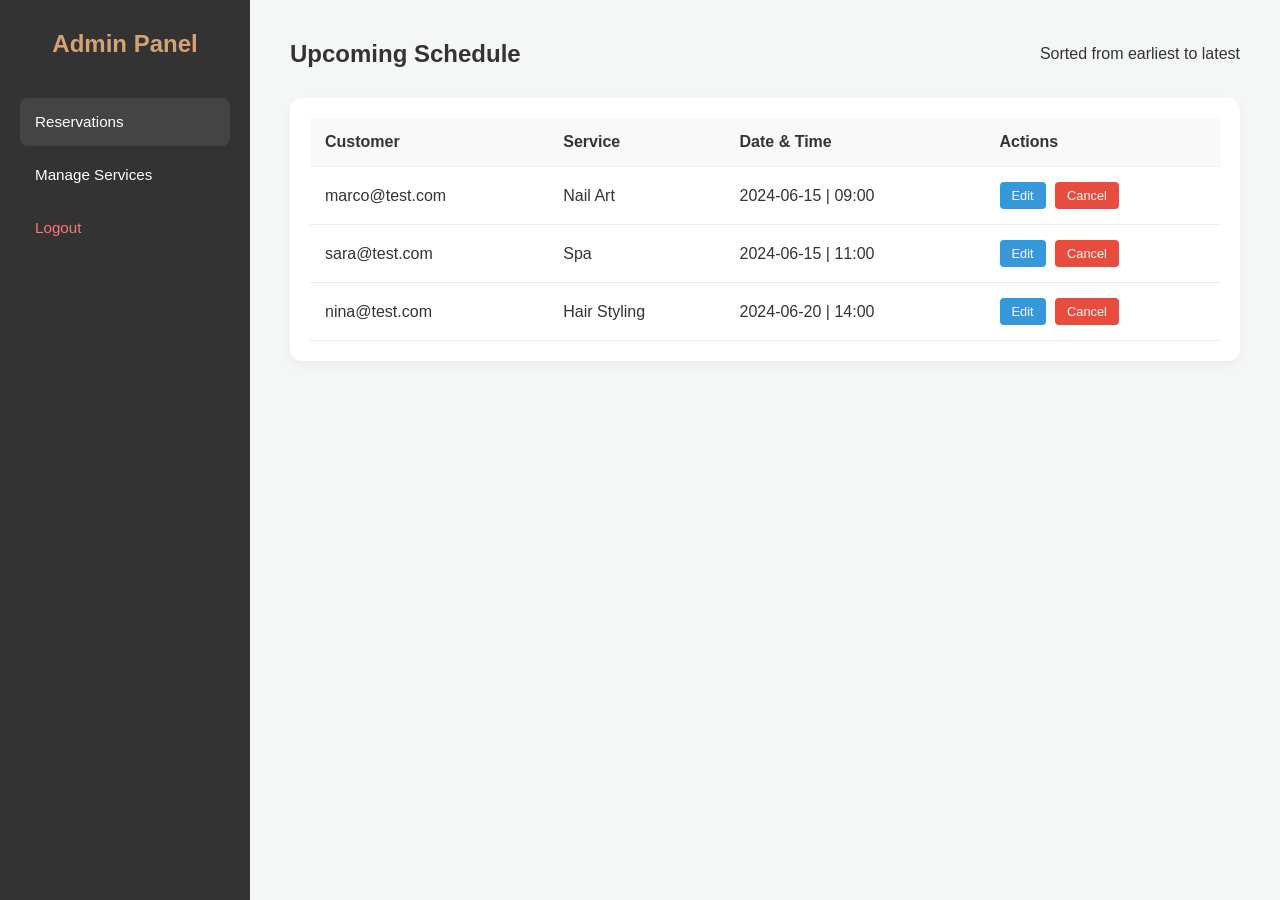
==== frontend/pages/dashboard-admin.html @ 63ba77f2 "first demo of the project" ====
<!DOCTYPE html>
<html lang="en">
<head>
    <meta charset="UTF-8">
    <meta name="viewport" content="width=device-width, initial-scale=1.0">
    <title>Admin Panel | Glow & Relax</title>
    <link rel="stylesheet" href="../css/style.css">
</head>
<body class="admin-body">

    <div class="admin-container">
        <aside class="sidebar">
            <div class="logo">Admin Panel</div>
            <ul class="sidebar-links">
                <li id="link-res" class="active"><a href="#" onclick="showSection('reservations')">Reservations</a></li>
                <li id="link-serv"><a href="#" onclick="showSection('services-manage')">Manage Services</a></li>
                <li><a href="index.html" class="logout-link">Logout</a></li>
            </ul>
        </aside>

        <main class="admin-main">
            
            <section id="reservations-section">
                <header class="admin-header">
                    <h2>Upcoming Schedule</h2>
                    <p>Sorted from earliest to latest</p>
                </header>
                <div class="table-container">
                    <table>
                        <thead>
                            <tr>
                                <th>Customer</th>
                                <th>Service</th>
                                <th>Date & Time</th>
                                <th>Actions</th>
                            </tr>
                        </thead>
                        <tbody id="adminTableBody">
                            </tbody>
                    </table>
                </div>
            </section>

            <section id="services-section" style="display: none;">
                <header class="admin-header">
                    <h2>Manage Services</h2>
                    <button class="add-btn" onclick="openServiceModal()">+ Add New Service</button>
                </header>
                <div class="services-admin-grid" id="adminServicesGrid">
                    </div>
            </section>
        </main>
    </div>

    <div id="adminModal" class="modal">
        <div class="modal-content">
            <span class="close" onclick="closeAdminModal()">&times;</span>
            <h2 id="adminModalTitle">Edit Item</h2>
            <form id="adminEditForm">
                <div id="modalInputs"></div>
                <button type="submit" class="submit-btn">Save Changes</button>
            </form>
        </div>
    </div>

    <script src="../js/main.js"></script>
</body>
</html>
---- frontend/css/style.css ----
* {
    margin: 0;
    padding: 0;
    box-sizing: border-box;
    font-family: 'Segoe UI', sans-serif;
}

body {
    background-color: #f9f9f9;
    color: #333;
}

/* Navbar */
.navbar {
    display: flex;
    justify-content: space-between;
    align-items: center;
    padding: 20px 10%;
    background: white;
    box-shadow: 0 2px 5px rgba(0,0,0,0.1);
}

.logo {
    font-size: 1.5rem;
    font-weight: bold;
    color: #d4a373; /* Elegant Gold/Tan */
}

.nav-links {
    list-style: none;
    display: flex;
    gap: 20px;
}

.nav-links a {
    text-decoration: none;
    color: #333;
    font-weight: 500;
}

.login-btn {
    background: #d4a373;
    color: white !important;
    padding: 8px 20px;
    border-radius: 5px;
}

/* Hero */
.hero {
    text-align: center;
    padding: 80px 20px;
    background: linear-gradient(rgba(0,0,0,0.5), rgba(0,0,0,0.5)), url('https://images.unsplash.com/photo-1560066984-138dadb4c035?auto=format&fit=crop&w=1200&q=80');
    background-size: cover;
    color: white;
}

/* Services */
.services-container {
    padding: 60px 10%;
    text-align: center;
}

.services-grid {
    display: grid;
    grid-template-columns: repeat(auto-fit, minmax(250px, 1fr));
    gap: 30px;
    margin-top: 40px;
}

.service-card {
    background: white;
    padding: 30px;
    border-radius: 15px;
    box-shadow: 0 4px 15px rgba(0,0,0,0.05);
    transition: transform 0.3s ease;
}

.service-card:hover {
    transform: translateY(-10px);
}

.service-icon {
    font-size: 3rem;
    margin-bottom: 15px;
}

.book-btn {
    margin-top: 20px;
    padding: 10px 25px;
    border: none;
    background: #333;
    color: white;
    border-radius: 5px;
    cursor: pointer;
}

.book-btn:hover {
    background: #d4a373;
}


/* Auth Pages Styling */
.auth-page {
    height: 100vh;
    display: flex;
    justify-content: center;
    align-items: center;
    background: #f0f2f5;
}

.login-container {
    width: 100%;
    max-width: 400px;
    padding: 20px;
}

.login-box {
    background: white;
    padding: 40px;
    border-radius: 15px;
    box-shadow: 0 10px 25px rgba(0,0,0,0.1);
    text-align: center;
}

.back-link {
    display: block;
    text-align: left;
    text-decoration: none;
    color: #d4a373;
    font-size: 0.9rem;
    margin-bottom: 20px;
}

.logo-area h2 {
    margin-bottom: 10px;
}

.logo-area p {
    color: #777;
    font-size: 0.9rem;
    margin-bottom: 30px;
}

/* Role Toggle */
.role-toggle {
    display: flex;
    background: #f0f0f0;
    padding: 5px;
    border-radius: 8px;
    margin-bottom: 25px;
}

.role-toggle button {
    flex: 1;
    border: none;
    padding: 10px;
    border-radius: 6px;
    cursor: pointer;
    font-weight: 600;
    transition: 0.3s;
}

.role-toggle button.active {
    background: white;
    color: #d4a373;
    box-shadow: 0 2px 5px rgba(0,0,0,0.1);
}

/* Form Styles */
.input-group {
    text-align: left;
    margin-bottom: 20px;
}

.input-group label {
    display: block;
    font-size: 0.85rem;
    font-weight: 600;
    margin-bottom: 8px;
}

.input-group input {
    width: 100%;
    padding: 12px;
    border: 1px solid #ddd;
    border-radius: 8px;
    outline: none;
}

.input-group input:focus {
    border-color: #d4a373;
}

.submit-btn {
    width: 100%;
    padding: 12px;
    background: #333;
    color: white;
    border: none;
    border-radius: 8px;
    font-size: 1rem;
    cursor: pointer;
    transition: background 0.3s;
}

.submit-btn:hover {
    background: #d4a373;
}

.signup-prompt {
    margin-top: 25px;
    font-size: 0.85rem;
    color: #777;
}

.signup-prompt a {
    color: #d4a373;
    text-decoration: none;
    font-weight: 600;
}



/* Dashboard Specifics */
.dashboard-content {
    padding: 40px 10%;
}

.dash-header {
    margin-bottom: 40px;
}

.select-btn {
    background: transparent;
    border: 1px solid #d4a373;
    color: #d4a373;
    padding: 8px 15px;
    border-radius: 5px;
    cursor: pointer;
    margin-top: 10px;
}

/* Modal Styling */
.modal {
    display: none; /* Hidden by default */
    position: fixed;
    z-index: 1000;
    left: 0;
    top: 0;
    width: 100%;
    height: 100%;
    background-color: rgba(0,0,0,0.5);
    align-items: center;
    justify-content: center;
}

.modal-content {
    background-color: white;
    padding: 30px;
    border-radius: 15px;
    width: 90%;
    max-width: 450px;
    position: relative;
    animation: slideIn 0.3s ease-out;
}

@keyframes slideIn {
    from { transform: translateY(-50px); opacity: 0; }
    to { transform: translateY(0); opacity: 1; }
}

.close {
    position: absolute;
    right: 20px;
    top: 15px;
    font-size: 28px;
    cursor: pointer;
    color: #aaa;
}

.close:hover {
    color: black;
}




/* Admin Specific Styles */
.admin-body {
    background: #f4f7f6;
}

.admin-container {
    display: flex;
    min-height: 100vh;
}

/* Sidebar */
.sidebar {
    width: 250px;
    background: #333;
    color: white;
    padding: 30px 20px;
}

.sidebar .logo {
    color: #d4a373;
    margin-bottom: 40px;
    text-align: center;
}

.sidebar-links {
    list-style: none;
}

.sidebar-links li {
    padding: 15px;
    border-radius: 8px;
    margin-bottom: 5px;
    transition: 0.3s;
}

.sidebar-links li.active, .sidebar-links li:hover {
    background: #444;
}

.sidebar-links a {
    color: white;
    text-decoration: none;
    font-size: 0.95rem;
}

.logout-link {
    color: #ff7675 !important;
}

/* Main Content Area */
.admin-main {
    flex-grow: 1;
    padding: 40px;
}

.admin-header {
    display: flex;
    justify-content: space-between;
    align-items: center;
    margin-bottom: 30px;
}

/* Table Design */
.table-container {
    background: white;
    padding: 20px;
    border-radius: 12px;
    box-shadow: 0 4px 10px rgba(0,0,0,0.05);
}

table {
    width: 100%;
    border-collapse: collapse;
    text-align: left;
}

th, td {
    padding: 15px;
    border-bottom: 1px solid #eee;
}

th {
    background: #f9f9f9;
    font-weight: 600;
}

/* Status Badges */
.status {
    padding: 5px 10px;
    border-radius: 20px;
    font-size: 0.8rem;
    font-weight: bold;
}

.confirmed {
    background: #e1f7ec;
    color: #2ecc71;
}

/* Action Buttons */
.edit-btn, .delete-btn {
    padding: 6px 12px;
    border: none;
    border-radius: 4px;
    cursor: pointer;
    font-size: 0.8rem;
}

.edit-btn {
    background: #3498db;
    color: white;
    margin-right: 5px;
}

.delete-btn {
    background: #e74c3c;
    color: white;
}
/* Sidebar Link Styles */
.sidebar-links li { cursor: pointer; }

/* Admin Service Cards */
.services-admin-grid {
    display: grid;
    grid-template-columns: repeat(auto-fill, minmax(200px, 1fr));
    gap: 20px;
}

.admin-service-card {
    background: white;
    padding: 20px;
    border-radius: 10px;
    border: 1px solid #ddd;
    text-align: center;
}

.add-btn {
    background: #2ecc71;
    color: white;
    border: none;
    padding: 10px 20px;
    border-radius: 5px;
    cursor: pointer;
}
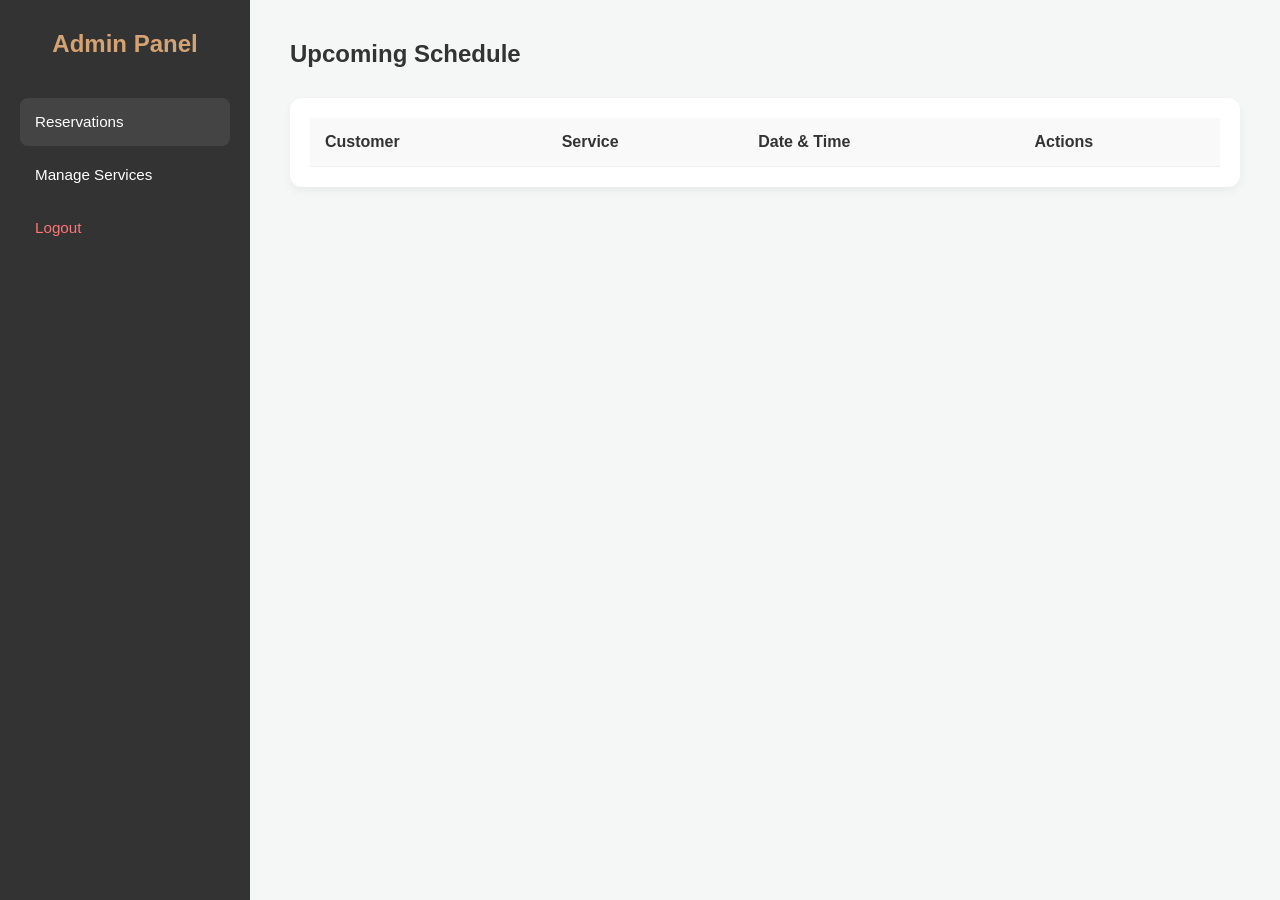
==== commit 96cedddc: "Perditesime ne web" ====
--- a/frontend/pages/dashboard-admin.html
+++ b/frontend/pages/dashboard-admin.html
@@ -1,11 +1,13 @@
 <!DOCTYPE html>
 <html lang="en">
+
 <head>
     <meta charset="UTF-8">
     <meta name="viewport" content="width=device-width, initial-scale=1.0">
     <title>Admin Panel | Glow & Relax</title>
     <link rel="stylesheet" href="../css/style.css">
 </head>
+
 <body class="admin-body">
 
     <div class="admin-container">
@@ -19,11 +21,9 @@
         </aside>
 
         <main class="admin-main">
-            
             <section id="reservations-section">
                 <header class="admin-header">
                     <h2>Upcoming Schedule</h2>
-                    <p>Sorted from earliest to latest</p>
                 </header>
                 <div class="table-container">
                     <table>
@@ -35,8 +35,7 @@
                                 <th>Actions</th>
                             </tr>
                         </thead>
-                        <tbody id="adminTableBody">
-                            </tbody>
+                        <tbody id="adminTableBody"></tbody>
                     </table>
                 </div>
             </section>
@@ -46,8 +45,7 @@
                     <h2>Manage Services</h2>
                     <button class="add-btn" onclick="openServiceModal()">+ Add New Service</button>
                 </header>
-                <div class="services-admin-grid" id="adminServicesGrid">
-                    </div>
+                <div class="services-admin-grid" id="adminServicesGrid"></div>
             </section>
         </main>
     </div>
@@ -55,14 +53,16 @@
     <div id="adminModal" class="modal">
         <div class="modal-content">
             <span class="close" onclick="closeAdminModal()">&times;</span>
-            <h2 id="adminModalTitle">Edit Item</h2>
-            <form id="adminEditForm">
-                <div id="modalInputs"></div>
-                <button type="submit" class="submit-btn">Save Changes</button>
+            <h2 id="adminModalTitle">Edit</h2>
+            <form id="adminForm">
+                <div id="modalInputs">
+                </div>
+                <button type="submit" class="submit-btn" style="margin-top: 20px;">Save Changes</button>
             </form>
         </div>
     </div>
 
     <script src="../js/main.js"></script>
 </body>
+
 </html>
